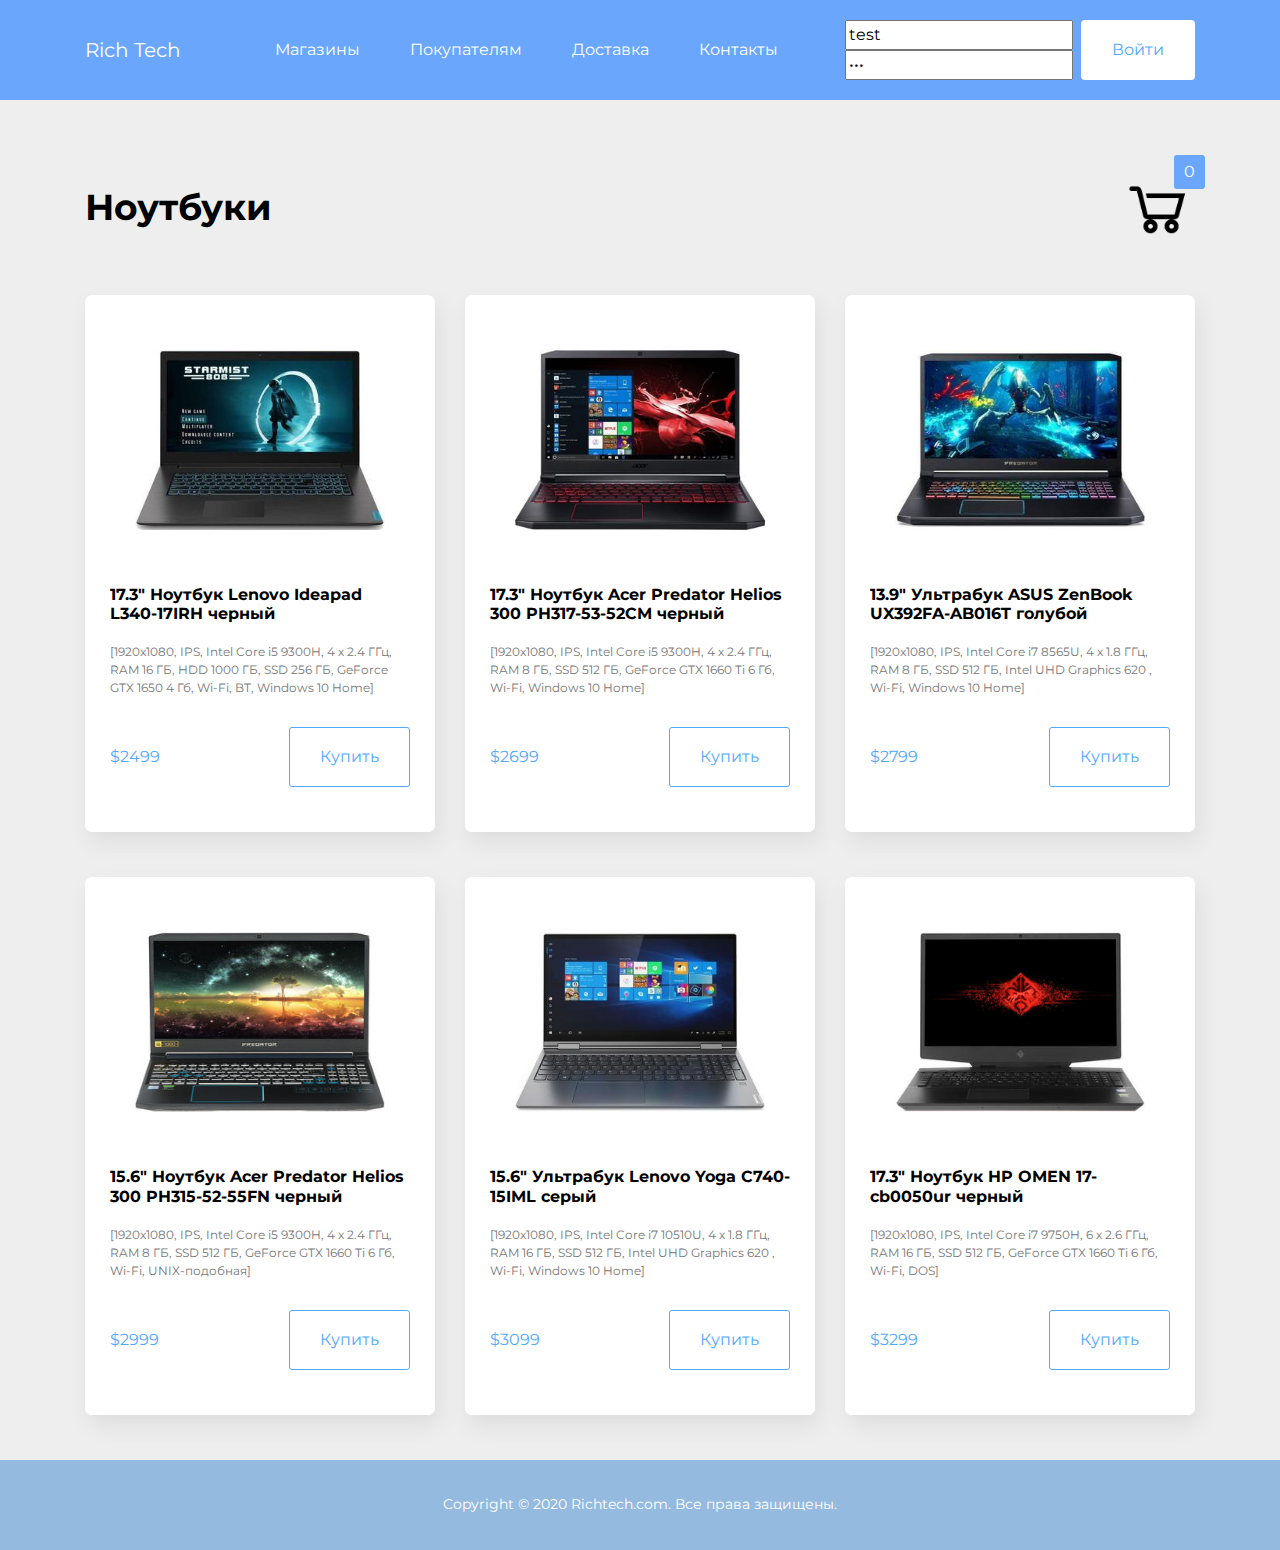
==== index.html @ bc2868cf "Init" ====
<!DOCTYPE html>
<html lang="en">
<head>
	<meta charset="UTF-8">
	<title>Document</title>

	<link href="https://fonts.googleapis.com/css2?family=Montserrat:wght@400;700&display=swap" rel="stylesheet">
	<link rel="stylesheet" href="https://maxcdn.bootstrapcdn.com/bootstrap/4.0.0/css/bootstrap.min.css" integrity="sha384-Gn5384xqQ1aoWXA+058RXPxPg6fy4IWvTNh0E263XmFcJlSAwiGgFAW/dAiS6JXm" crossorigin="anonymous">
	<link rel="stylesheet" href="css/main.css">
</head>
<body>
	<header class="header">
		<div class="container">
			<div class="row">
				<div class="col-2 d-flex align-items-center">
					<a href="#" class="header__logo">Rich Tech</a>
				</div>
				<div class="col-6 d-flex align-items-center">
					<nav class="header__menu">
						<ul class="menu__list">
							<li class="list-item">
								<a href="#" class="item-link">Магазины</a>
							</li>
							<li class="list-item">
								<a href="#" class="item-link">Покупателям</a>
							</li>
							<li class="list-item">
								<a href="#" class="item-link">Доставка</a>
							</li>
							<li class="list-item">
								<a href="#" class="item-link">Контакты</a>
							</li>
						</ul>
					</nav>
				</div>
				<div class="col-4">
					<form action="#" class="header__login active">
						<div class="login-inputs">
							<input type="text" value="test" placeholder="Логин" class="login-username">
							<input type="password" value="111" placeholder="Пароль" class="login-password">
						</div>
						<button class="login-btn white-btn btn">
							Войти
						</button>
					</form>
					<div class="header__profile">
						<img src="img/users.png" class="profile__img">
						<div class="profile__about">
							<p class="profile__name">null</p>
							<p class="profile__cash">null</p>
						</div>
						<button class="profile__unlogin-btn white-btn btn">
							Выйти
						</button>
					</div>
				</div>
			</div>
		</div>
	</header>

	<section class="listing">
		<div class="listing__header">
			<div class="container">
				<div class="row">
					<div class="col-3 d-flex align-items-center">
						<h1 class="listing__label">
							Ноутбуки
						</h1>
					</div>
					<div class="col-9">
						<div class="listing__cart">
							<div class="cart__props">
								<p class="cart-empty-label">Корзина пуста :(</p>
								<div class="d-flex justify-content-between align-items-center">
									<p class="cart-label">Корзина</p>
									<p class="cart-size">Всего товаров: 0</p>
								</div>
								<div class="props__list"></div>
								<div class="d-flex justify-content-between align-items-center">
									<p class="cart-price">Сумма заказа: $0</p>
									<button class="cart-buy-btn white-btn btn">Заказать</button>
								</div>
							</div>
							<div class="cart-img">
								<div class="cart-prop-count">0</div>
							</div>
						</div>
					</div>
				</div>
			</div>
		</div>
		<div class="listing__properties-list"></div>
	</section>

	<footer class="footer">
		<p class="footer__copyright">
			Copyright © 2020 Richtech.com. Все права защищены.
		</p>
	</footer>
	
	<script src="https://code.jquery.com/jquery-3.2.1.slim.min.js" integrity="sha384-KJ3o2DKtIkvYIK3UENzmM7KCkRr/rE9/Qpg6aAZGJwFDMVNA/GpGFF93hXpG5KkN" crossorigin="anonymous"></script>
	<script src="https://cdnjs.cloudflare.com/ajax/libs/popper.js/1.12.9/umd/popper.min.js" integrity="sha384-ApNbgh9B+Y1QKtv3Rn7W3mgPxhU9K/ScQsAP7hUibX39j7fakFPskvXusvfa0b4Q" crossorigin="anonymous"></script>
	<script src="https://maxcdn.bootstrapcdn.com/bootstrap/4.0.0/js/bootstrap.min.js" integrity="sha384-JZR6Spejh4U02d8jOt6vLEHfe/JQGiRRSQQxSfFWpi1MquVdAyjUar5+76PVCmYl" crossorigin="anonymous"></script>

	<script src="js/main.js"></script>
</body>
</html>
---- css/main.css ----
body {
	font-family: 'Montserrat', sans-serif;
	margin: 0;
	padding: 0;
	color: #fff;
	background-color: #eee;
}

a, a:hover {
	text-decoration: none;
	color: #fff;
}

ul {
	list-style: none;
}

button {
	border: none;
	background: transparent;
}

button:focus {
	outline: 0;
}

p, h1, h2, h3, h4, h5, ul {
	margin: 0;
	padding: 0;
}

.header {
	background-color: #6aa7fc;
	height: 100px;
	display: flex;
	align-items: center;
}

.header__logo {
	font-size: 20px;
}

.menu__list {
	display: flex;
	flex-direction: row;
}

.list-item {
	margin-right: 50px;
}

.header__menu {
	display: inline-block;
}

.header__login,
.header__profile {
	display: none;
}

.header__login.active,
.header__profile.active {
	display: flex;
	align-items: center;
}

.login-username,
.login-password,
.btn {
	outline: none;
}

.btn {
	padding: 10px 30px;
	height: 60px;
}

.black-btn {
	color: #50A8FF;
	border: 1px solid #50A8FF;
}

.white-btn {
	color: #50A8FF;
	background-color: #fff;
}

.login-btn {
	margin-left: auto;
}

.profile__img {
	height: 50px;
	width: 50px;
	background-color: #fff;
	border-radius: 50%;
	border: 5px solid #fff;
	margin-left: 40px;
}

.profile__unlogin-btn {
	margin-left: auto;
}

.profile__about {
	margin-left: 12px;
}

.profile__cash {
    font-size: 14px;
    color: #eee;
}

.listing {
	margin-top: 70px;
	color: #000;
}

.listing__properties-list {
	margin-top: 50px;
}

.listing__header {
	margin-bottom: 35px;
}

.listing__label {
	font-size: 36px;
	font-weight: 700;
}

.listing__cart {
	display: flex;
	justify-content: flex-end;
}

.cart-img {
	position: relative;
	background: url('../img/cart.png') no-repeat center center;
	background-size: contain;
	min-height: 75px;
	min-width: 75px;
	background-color: #eee;
	border-radius: 5px;
	transition: .3s;
}

.cart-img:hover {
	background-color: #a8d4ef;
}

.cart-prop-count {
	position: absolute;
	top: -15px;
	right: -10px;
	padding: 5px 10px;
	background-color: #6aa7fc;
	border-radius: 3px;
	color: #fff;
}

.cart__props {
	width: 730px;
	position: absolute;
	top: 0;
	right: 90px;
	z-index: 1;
	background-color: #6aa7fc;
	margin-right: 20px;
	border-radius: 5px;
	border: 8px solid #6aa7fc;
	border-top: 0;

	display: none;
}

.cart__props.active {
	display: block;
}

.cart-label {
    color: #fff;
    font-size: 34px;
    font-weight: 700;
    margin: 12px 0;
    padding-left: 25px;
    display: none;
}

.cart-size {
	color: #fff;
	font-size: 18px;
	padding-right: 25px;
	display: none;
}

.cart-price {
	color: #fff;
	font-size: 18px;
	margin: 20px 0 10px 25px;
	display: none;
}

.cart-buy-btn {
    margin: 20px 25px 10px 0;
    display: none;
}

.cart-label.active,
.cart-size.active,
.cart-price.active,
.cart-buy-btn.active {
	display: inline;
}

.cart-empty-label {
	margin: 60px 0;
	color: #fff;
	font-size: 34px;
	font-weight: 700;
	display: none;
}

.cart-empty-label.active {
	display: flex;
	justify-content: center;
}

.props__list {
	overflow-y: auto;
	max-height: 283px;
}

.props__list-item {
	display: flex;
	background-color: #fff;
	padding: 16px;
}

.props__list-item:not(:last-child) {
	border-bottom: 2px solid #6aa7fc;
}

.item-img {
	height: 60px;
}

.item-title {
	font-size: 16px;
	font-weight: 700;
}

.item-about {
	margin: 0 20px;
}

.item-description {
    font-size: 11px;
    color: #777;
    margin-top: 5px;
}

.item-price {
	font-size: 16px;
	text-align: center;
	color: #4e8ad8;
}

.item-remove-btn {
	padding: 3px 5px;
	margin-top: 5px;
	height: auto;
}

.item-remove-btn:hover {
	color: #e03131;
	border-color: #e03131;
}

.properties-list__card {
	position: relative;
	margin-bottom: 45px; 
	background-color: #fff;
	border-radius: 7px;
	padding-top: 30px;
	box-shadow: 4px 10px 20px #DDD;
}

.property-details {
	padding: 0 25px 45px;
	background-color: #fff;
	border-radius: 7px;
}

.card-price {
    display: inline-block;
    color: #50A8FF;
    border-radius: 3px;
    align-self: center;
    margin-top: 30px;
}

.card-img {
	display: flex;
	height: 230px;
	width: 300px;
	padding: 25px;
	margin: 0 auto;  
}

.card-label {
	margin-top: 30px;
	font-size: 16px;
	font-weight: 700;
}

.card-description {
	margin-top: 20px;
	font-size: 12px;
	color: #777;
}

.card-buy-btn {
	margin-top: 30px;
	border-radius: 3px;
	padding: 10px 30px;
}

.footer {
	background-color: #95badf;
	height: 90px;
	display: flex;
	justify-content: center;
}

.footer__copyright {
	font-size: 14px;
	display: inline-flex;
	align-self: center;
}
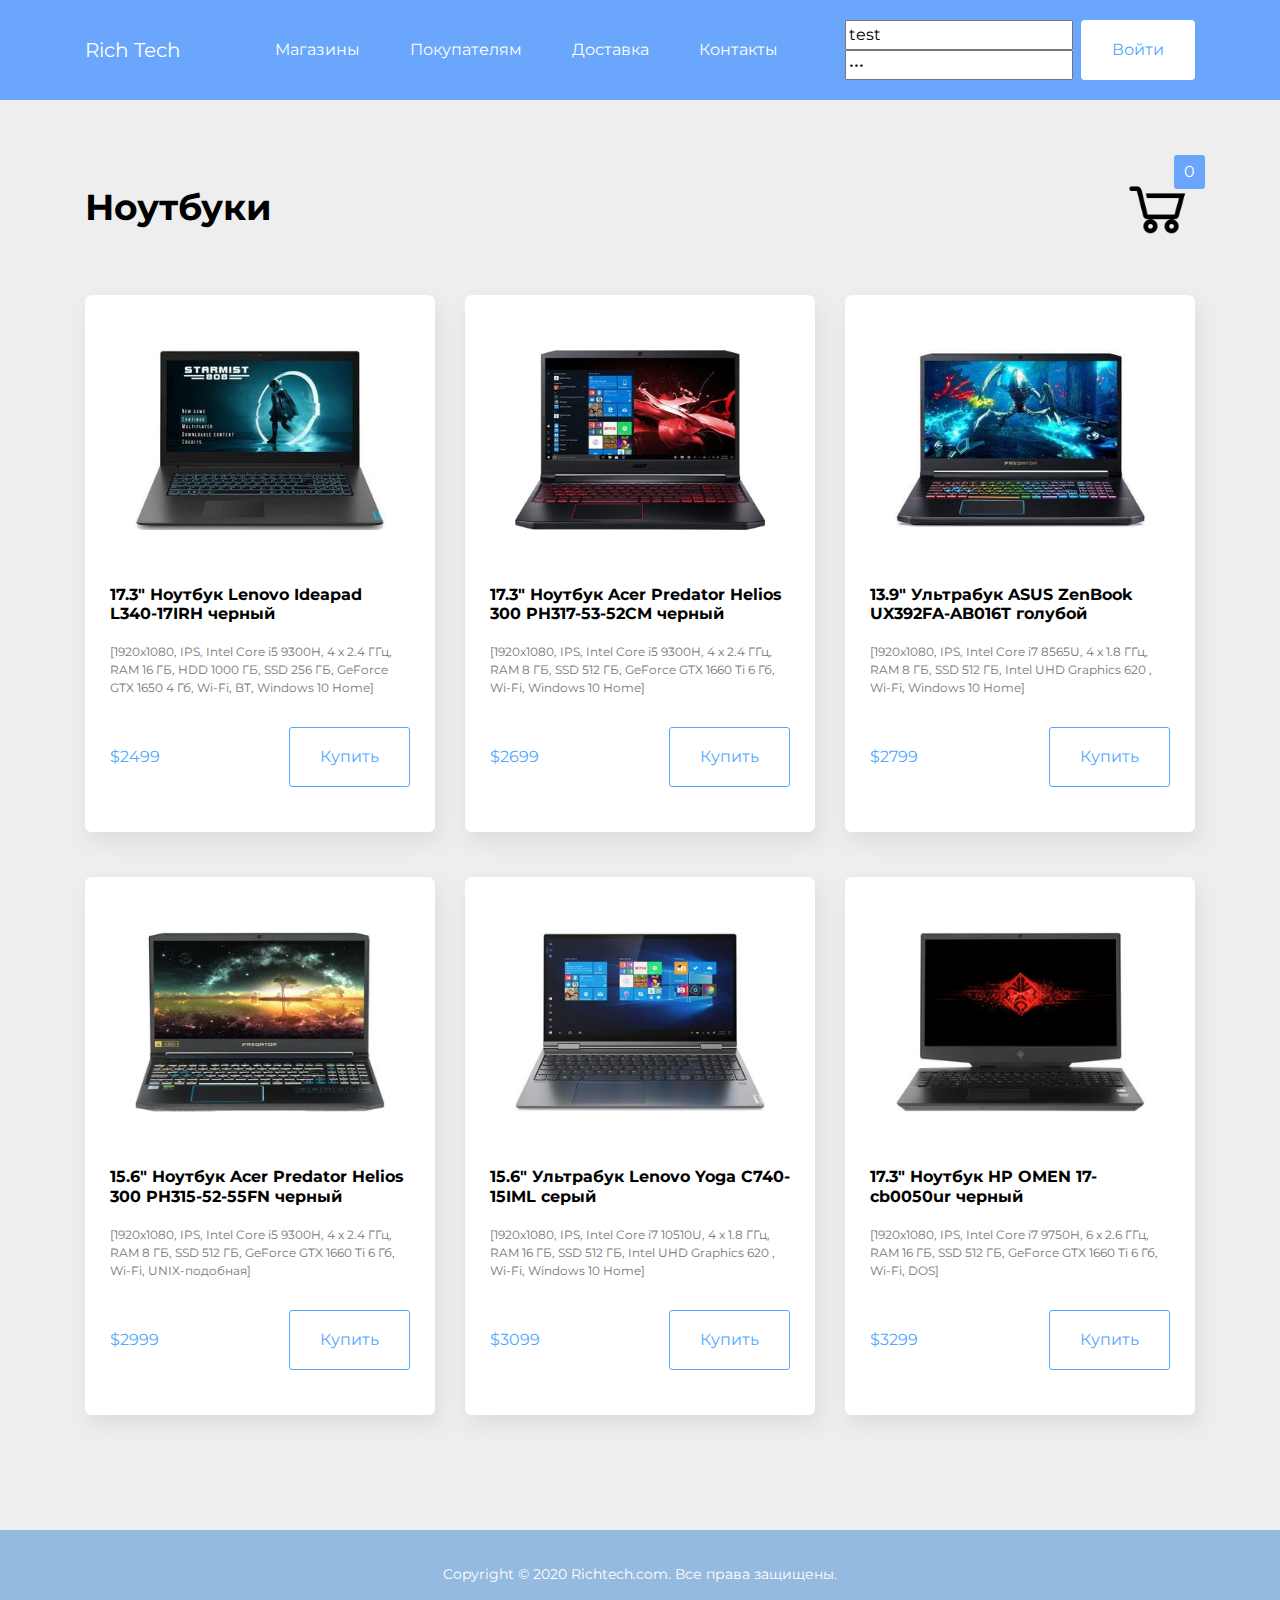
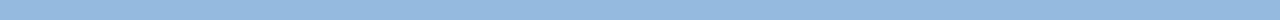
==== commit efa02ee5: "Check window added" ====
--- a/index.html
+++ b/index.html
@@ -58,7 +58,7 @@
 		</div>
 	</header>
 
-	<section class="listing">
+	<section class="listing active">
 		<div class="listing__header">
 			<div class="container">
 				<div class="row">
@@ -92,6 +92,27 @@
 		<div class="listing__properties-list"></div>
 	</section>
 
+
+	<section class="check">
+		<div class="container">
+			<div class="row">
+				<div class="col-10 offset-1">
+					<div class="check__wrap">
+						<button class="check__back-btn black-btn btn">←</button>
+						<h1 class="check__label">
+							Заказ оформлен!
+						</h1>
+						<div class="check__list"></div>
+						<div class="check__info">
+							<p class="check-size">Всего товаров: 0</p>
+							<p class="check-price">Сумма заказа: $0</p>
+						</div>
+					</div>
+				</div>
+			</div>
+		</div>
+	</section>
+
 	<footer class="footer">
 		<p class="footer__copyright">
 			Copyright © 2020 Richtech.com. Все права защищены.
--- a/css/main.css
+++ b/css/main.css
@@ -29,6 +29,11 @@
 	padding: 0;
 }
 
+h1 {
+	font-size: 36px;
+	font-weight: 700;
+}
+
 .header {
 	background-color: #6aa7fc;
 	height: 100px;
@@ -114,6 +119,11 @@
 .listing {
 	margin-top: 70px;
 	color: #000;
+	display: none;
+}
+
+.listing.active {
+	display: block;
 }
 
 .listing__properties-list {
@@ -122,11 +132,6 @@
 
 .listing__header {
 	margin-bottom: 35px;
-}
-
-.listing__label {
-	font-size: 36px;
-	font-weight: 700;
 }
 
 .listing__cart {
@@ -272,7 +277,7 @@
 	height: auto;
 }
 
-.item-remove-btn:hover {
+.listing .item-remove-btn:hover {
 	color: #e03131;
 	border-color: #e03131;
 }
@@ -326,11 +331,91 @@
 	padding: 10px 30px;
 }
 
+.check {
+	margin-top: 70px;
+	color: #000;
+
+	display: none;
+}
+
+.check.active {
+	display: block;
+}
+
+.check__wrap {
+	background-color: #fff;
+	border-radius: 7px;
+	box-shadow: 4px 10px 20px #DDD;
+	padding: 50px;
+	position: relative;
+}
+
+.back-btn {
+	position: absolute;
+	height: fit-content;
+	padding: 5px 20px;
+	font-size: 20px;
+}
+
+.check__label {
+	text-align: center;
+}
+
+.check__list {
+	margin-top: 25px;
+}
+
+.check__list-item {
+	display: inline-flex;
+	padding: 25px 0;
+	position: relative;
+	border-bottom: 2px solid #6aa7fc;
+}
+
+.check__list-item:last-child {
+	border: none;
+}
+
+.check .item-img {
+	height: 90px;
+}
+
+.check .item-title {
+	font-size: 20px;
+}
+
+.check .item-about {
+	margin: 0 20px;
+	display: flex;
+	flex-direction: column;
+	justify-content: space-around;
+}
+
+.check .item-description {
+    font-size: 13px;
+    color: #777;
+}
+
+.check .item-price {
+	font-size: 21px;
+	text-align: center;
+	color: #4e8ad8;
+	margin-top: 5px;
+}
+
+.check__info {
+	display: flex;
+	justify-content: space-between;
+	margin-top: 25px;
+	font-size: 18px;
+}
+
 .footer {
 	background-color: #95badf;
 	height: 90px;
 	display: flex;
 	justify-content: center;
+	margin-top: 70px;
 }
 
 .footer__copyright {
